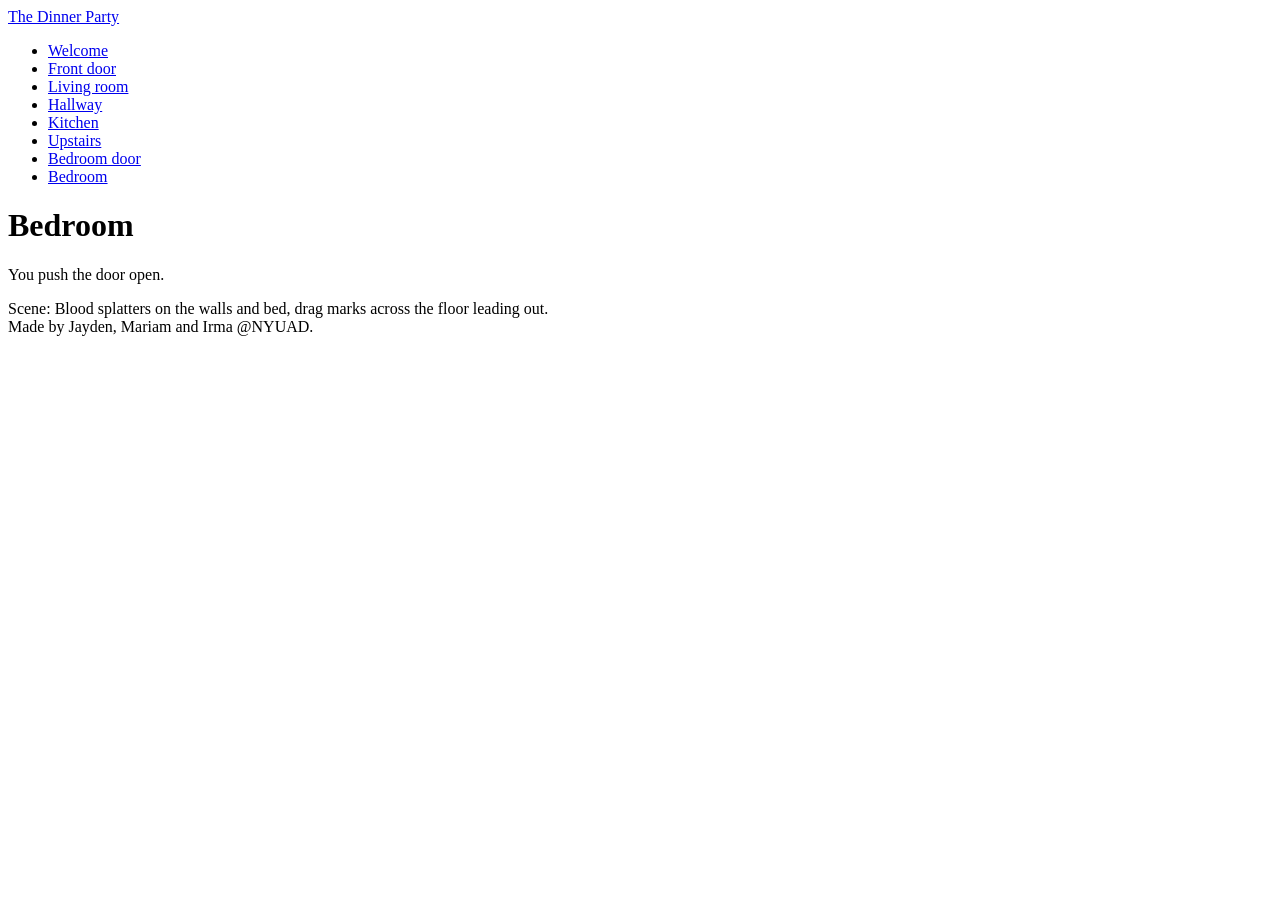
==== bedroom.html @ 189ac8a8 "Added placeholder content for last scene bedroom where the final act plays." ====
<!DOCTYPE html>
<html lang="en">
<head>

  <meta charset="UTF-8">
  <meta name="viewport" content="width=device-width, initial-scale=1">
  <title>Bedroom of The Dinner Party</title>

  <link rel="preconnect" href="https://fonts.googleapis.com">
  <link href="https://fonts.googleapis.com/css2?family=Fraunces:wght@600&family=Karla:wght@400;700&display=swap" rel="stylesheet">
  <link rel="stylesheet" href="style.css">

</head>

<body class="bedroom">

  <header class="menu">

    <a class="thename" href="index.html">The Dinner Party</a>

    <nav><ul>
      <li><a href="index.html">Welcome</a></li>
      <li><a href="front-door.html">Front door</a></li>
      <li><a href="living-room.html">Living room</a></li>
      <li><a href="hallway.html">Hallway</a></li>
      <li><a href="kitchen.html">Kitchen</a></li>
      <li><a href="upstairs.html">Upstairs</a></li>
      <li><a href="bedroom-door.html">Bedroom door</a></li>
      <li><a href="bedroom.html">Bedroom</a></li>
    </ul></nav>
    
  </header>


  <!-- sound notes: Low drone, one faint distant sound. -->
  <!-- visual notes: Blood splatters on the walls and bed, drag marks across the floor leading out. -->

  <main>
    <h1>Bedroom</h1>

    <p>You push the door open.</p>
    <div class="scene">Scene: Blood splatters on the walls and bed, drag marks across the floor leading out.</div>

    <!-- audio placeholder for room audio and buttons to play and then instructions to start over as this is the last scene for now -->

  </main>
  <footer>Made by Jayden, Mariam and Irma @NYUAD.</footer>

  <script src="script.js"></script>

</body>
</html>
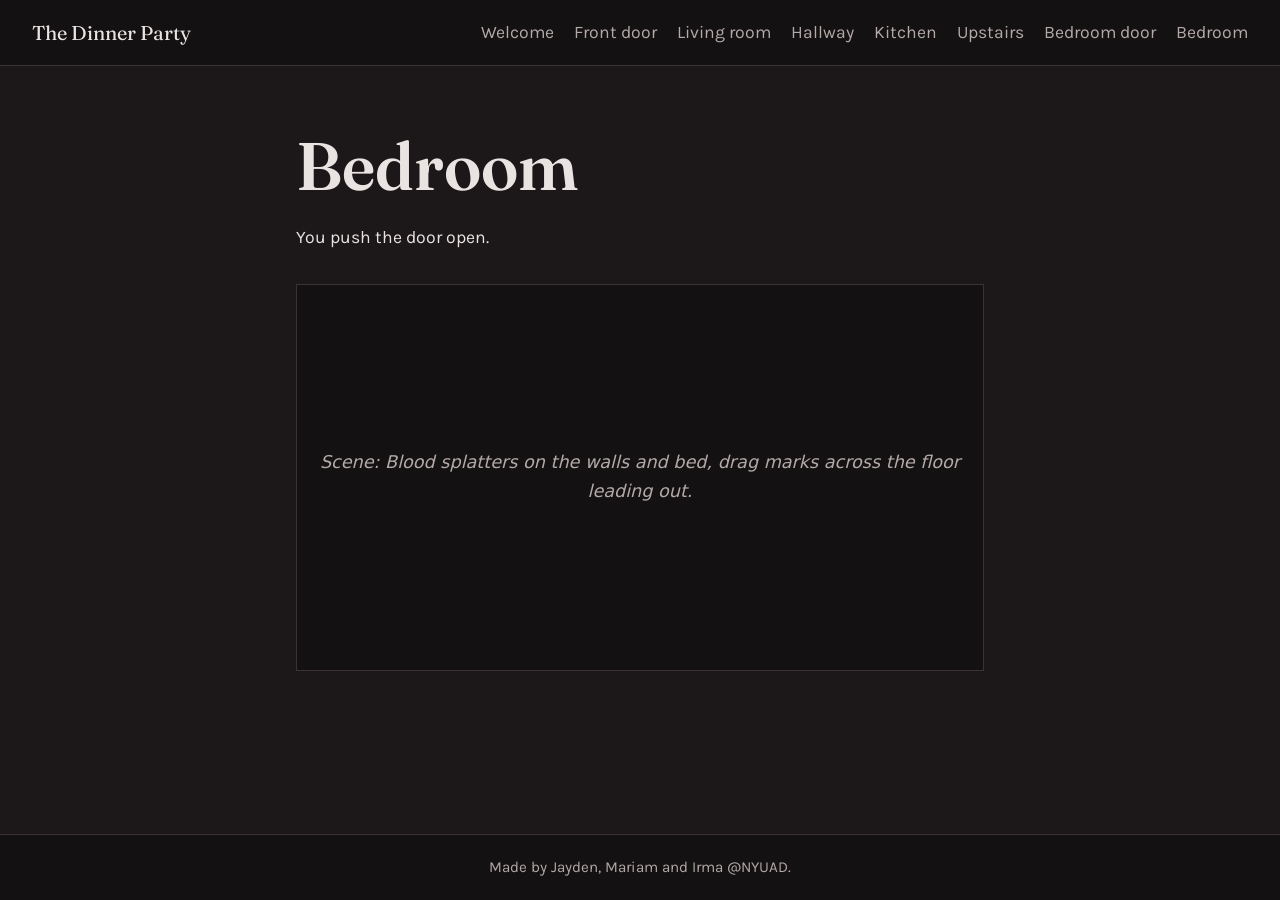
==== commit 8b8edf64: "Added first styling of the website, assets folder created and fixed typo for linking css files" ====
--- a/bedroom.html
+++ b/bedroom.html
@@ -8,7 +8,7 @@
 
   <link rel="preconnect" href="https://fonts.googleapis.com">
   <link href="https://fonts.googleapis.com/css2?family=Fraunces:wght@600&family=Karla:wght@400;700&display=swap" rel="stylesheet">
-  <link rel="stylesheet" href="style.css">
+  <link rel="stylesheet" href="styles.css">
 
 </head>
 
--- a/styles.css
+++ b/styles.css
@@ -0,0 +1,187 @@
+/* 
+   THE DINNER PARTY
+   One style for every page. Each room's look comes from its scene image.
+*/
+
+*{
+  box-sizing: border-box;
+  margin: 0;
+
+  padding: 0;
+}
+
+body{
+  display: flex;
+
+  flex-direction: column;
+  min-height: 100vh;
+  background: #1c1819;
+  color: #e9e4e2;
+  font-family: "Karla", system-ui, sans-serif;
+
+  font-size: 1.1rem;
+  line-height: 1.65;
+}
+
+a{
+  color: inherit;
+}
+
+:focus-visible{
+  outline: 2px solid #e9e4e2;
+  outline-offset: 3px;
+}
+
+h1{
+  margin-bottom: 1.25rem;
+  font-family: "Fraunces", Georgia, serif;
+  font-size: clamp(2.4rem, 8vw, 4.2rem);
+  font-weight: 600;
+  line-height: 1.08;
+}
+
+p{
+  margin-bottom: 1.1rem;
+}
+
+
+/* menu nav bar */
+
+.menu{
+  display: flex;
+  flex-wrap: wrap;
+
+  align-items: center;
+  justify-content: space-between;
+  gap: 0.5rem 2rem;
+
+  padding: 1rem 2rem;
+  background: #141112;
+  border-bottom: 1px solid #3a3234;
+}
+
+
+.thename{
+  font-family: "Fraunces", Georgia, serif;
+  font-size: 1.25rem;
+
+  text-decoration: none;
+}
+
+.menu ul{
+  display: flex;
+  flex-wrap: wrap;
+  gap: 0.25rem 1.25rem;
+  list-style: none;
+}
+
+.menu ul a{
+  padding: 0.2rem 0;
+  color: #b3aaa8;
+  text-decoration: none;
+
+  border-bottom: 2px solid transparent;
+}
+
+.menu ul a:hover{
+  color: #e9e4e2;
+}
+
+/* the page you are currently on */
+
+.menu ul a.active{
+
+  color: #e9e4e2;
+  border-bottom-color: #8f2d38;
+}
+
+/* main content */
+main{
+  flex: 1;
+  width: 100%;
+  max-width: 46rem;
+
+  margin: 0 auto;
+  padding: 4rem 1.5rem;
+}
+
+
+/* welcome page and animation for the text */
+.welcome{
+  padding-top: 6rem;
+  text-align: center;
+}
+
+.welcome .lead{
+  max-width: 30rem;
+  margin: 0 auto 2.5rem;
+
+  color: #b3aaa8;
+}
+
+.welcome h1{
+  animation: settle 1.4s ease-out both;
+}
+
+@keyframes settle {
+  from {
+    opacity: 0;
+    transform: scale(1.06);
+  }
+  to {
+    opacity: 1;
+    transform: none;
+  }
+}
+
+
+/* buttons */
+.button{
+  display: inline-block;
+  padding: 0.75rem 1.6rem;
+  font: inherit;
+  color: #f3ebe8;
+
+  text-decoration: none;
+  background: #8f2d38;
+
+  border: 1px solid #8f2d38;
+  border-radius: 999px;
+  cursor: pointer;
+
+}
+
+
+
+
+/* room pages*/
+.scene{
+  display: grid;
+  place-items: center;
+  aspect-ratio: 16 / 9;
+  margin: 2rem 0;
+  padding: 1rem;
+  color: #b3aaa8;
+  font-style: italic;
+  text-align: center;
+  background: #141112;
+  border: 1px solid #3a3234;
+}
+
+/* when you add a scene image, it fills the box */
+.scene img {
+  width: 100%;
+  height: 100%;
+  object-fit: cover;
+}
+
+/* footer */
+
+footer {
+  padding: 1.25rem 2rem;
+  color: #b3aaa8;
+  font-size: 0.95rem;
+  text-align: center;
+  background: #141112;
+  border-top: 1px solid #3a3234;
+}
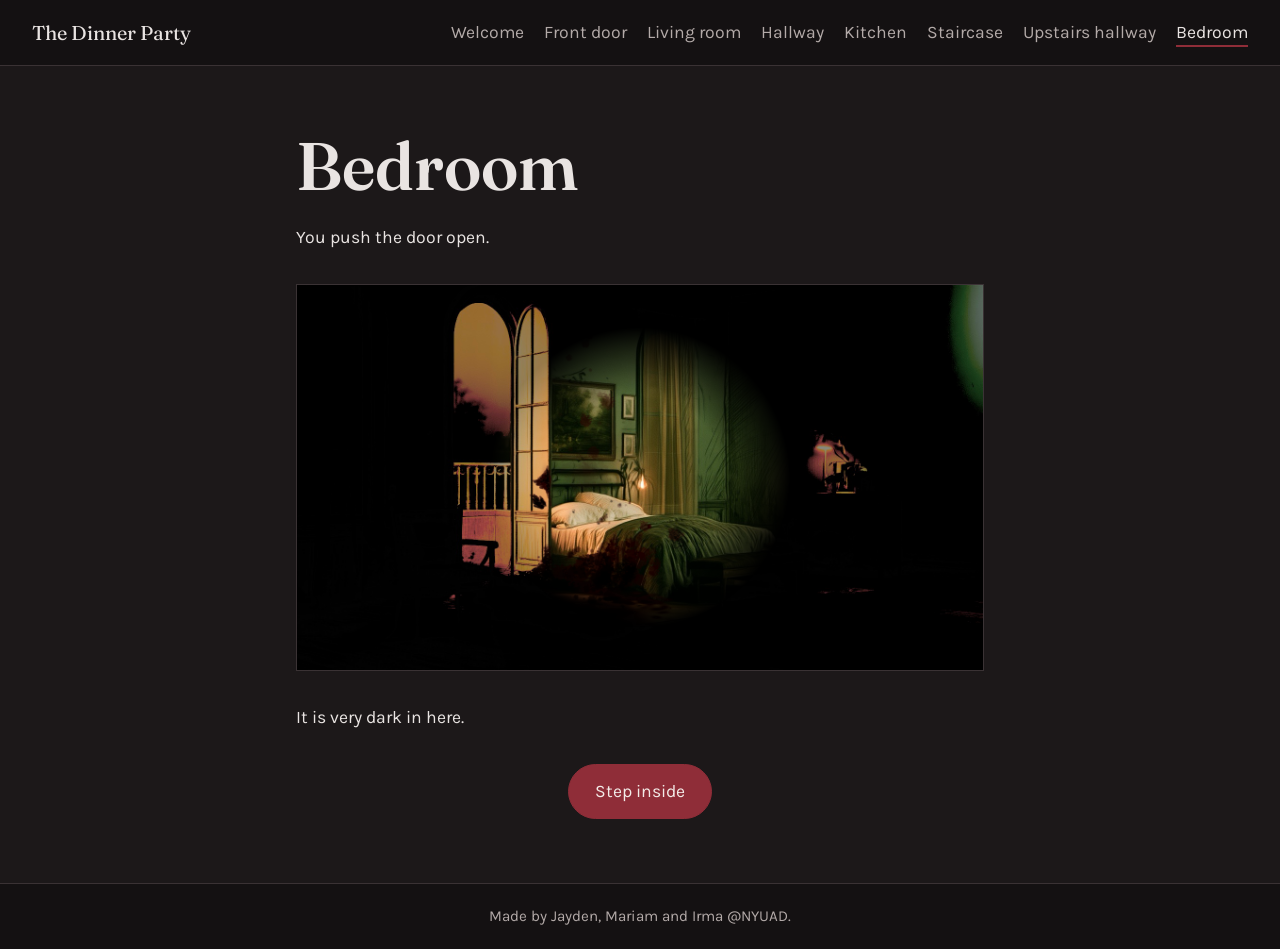
==== commit fd1b76ea: "Build the bedroom scene Replace the scene placeholder with a flashlight scene: the dark room with th" ====
--- a/bedroom.html
+++ b/bedroom.html
@@ -1,15 +1,13 @@
 <!DOCTYPE html>
 <html lang="en">
+
 <head>
-
   <meta charset="UTF-8">
   <meta name="viewport" content="width=device-width, initial-scale=1">
   <title>Bedroom of The Dinner Party</title>
-
   <link rel="preconnect" href="https://fonts.googleapis.com">
   <link href="https://fonts.googleapis.com/css2?family=Fraunces:wght@600&family=Karla:wght@400;700&display=swap" rel="stylesheet">
   <link rel="stylesheet" href="styles.css">
-
 </head>
 
 <body class="bedroom">
@@ -24,29 +22,41 @@
       <li><a href="living-room.html">Living room</a></li>
       <li><a href="hallway.html">Hallway</a></li>
       <li><a href="kitchen.html">Kitchen</a></li>
-      <li><a href="upstairs.html">Upstairs</a></li>
-      <li><a href="bedroom-door.html">Bedroom door</a></li>
-      <li><a href="bedroom.html">Bedroom</a></li>
+      <li><a href="staircase.html">Staircase</a></li>
+      <li><a href="upstairs-hall.html">Upstairs hallway</a></li>
+      <li><a href="bedroom.html" class="active">Bedroom</a></li>
     </ul></nav>
-    
+
   </header>
-
-
-  <!-- sound notes: Low drone, one faint distant sound. -->
-  <!-- visual notes: Blood splatters on the walls and bed, drag marks across the floor leading out. -->
 
   <main>
     <h1>Bedroom</h1>
 
     <p>You push the door open.</p>
-    <div class="scene">Scene: Blood splatters on the walls and bed, drag marks across the floor leading out.</div>
 
-    <!-- audio placeholder for room audio and buttons to play and then instructions to start over as this is the last scene for now -->
+    <!-- scene: the dark room. the lit room (blood splatters and drag marks) only shows inside the flashlight circle -->
+    <div class="scene flashlight">
+      <img id="photo-dark" src="assets/11.jpg" alt="A dark bedroom with a window">
+      <img class="bright" id="photo-lit" src="assets/12.PNG" alt="A bedroom with blood splattered on the walls and bed, and marks dragged across the floor">
+    </div>
+
+    <p id="room-message">It is very dark in here.</p>
+
+    <!-- sounds: the door opens, then a low drone underneath the room -->
+    <audio id="door-sound" src="audio/door-opening.mp3"></audio>
+    <audio id="drone-sound" src="audio/low-droning.mp3" loop></audio>
+
+    <div class="controls">
+      <button id="enter-button" class="button" type="button">Step inside</button>
+      <a id="restart-button" class="button" href="index.html" hidden>Start over</a>
+    </div>
 
   </main>
   <footer>Made by Jayden, Mariam and Irma @NYUAD.</footer>
 
-  <script src="script.js"></script>
+  <script src="flashlight.js"></script>
+  <script src="bedroom.js"></script>
 
 </body>
-</html>+
+</html>
--- a/styles.css
+++ b/styles.css
@@ -150,8 +150,34 @@
   cursor: pointer;
 
 }
-
-
+/* button hover: the border turns light and the red gets a bit brighter */
+.button:hover{
+
+  background: #a8394a;
+  border-color: #e9e4e2;
+}
+
+/* buttons under the image, but centered */
+.controls{
+  display: flex;
+  flex-wrap: wrap;
+  justify-content: center;
+  align-items: center;
+  gap: 1rem;
+  margin-top: 2rem;
+
+}
+
+/* hidden buttons stay hidden */
+.button[hidden]{
+  display: none;
+}
+
+
+/* the line of text under the image, centered */
+#door-message{
+  text-align: center;
+}
 
 
 /* room pages*/
@@ -185,3 +211,70 @@
   background: #141112;
   border-top: 1px solid #3a3234;
 }
+
+/* black screen while the door is opening */
+.blackout{
+
+  width: 100%;
+  height: 100%;
+  background: #000;
+}
+
+
+
+/* add background image on welcome page */
+body.welcome-page{
+  background-image: linear-gradient(rgba(20, 17, 18, 0.6), rgba(20, 17, 18, 0.6)), url("assets/index-back.png");
+  background-size: cover;
+  background-position: center;
+  background-attachment: fixed;
+}
+
+
+/* flashlight scenes (upstairs hallway + bedroom)
+   the dark picture is the base. the bright picture sits on top of it, but a
+   mask hides everything except a circle around --x / --y, which
+   flashlight.js moves to follow the mouse or finger */
+.flashlight{
+  position: relative;
+  overflow: hidden;
+  cursor: none;
+  touch-action: none;
+  --x: 50%;
+  --y: 50%;
+  --size: 150px;
+}
+
+.flashlight img{
+  position: absolute;
+  inset: 0;
+}
+
+.flashlight img.bright{
+  -webkit-mask-image: radial-gradient(circle var(--size) at var(--x) var(--y), #000 0%, #000 55%, transparent 100%);
+  mask-image: radial-gradient(circle var(--size) at var(--x) var(--y), #000 0%, #000 55%, transparent 100%);
+}
+
+/* the hallway's dark picture isn't dark enough on its own, so it gets dimmed */
+.flashlight.dim-base img:not(.bright){
+  filter: brightness(0.2);
+}
+
+@media (max-width: 600px){
+  .flashlight{
+    --size: 100px;
+  }
+}
+
+
+/* staircase: the two pictures sit on top of each other so the flicker
+   swaps them without the box changing size */
+.flicker-scene{
+  position: relative;
+  overflow: hidden;
+}
+
+.flicker-scene img{
+  position: absolute;
+  inset: 0;
+}
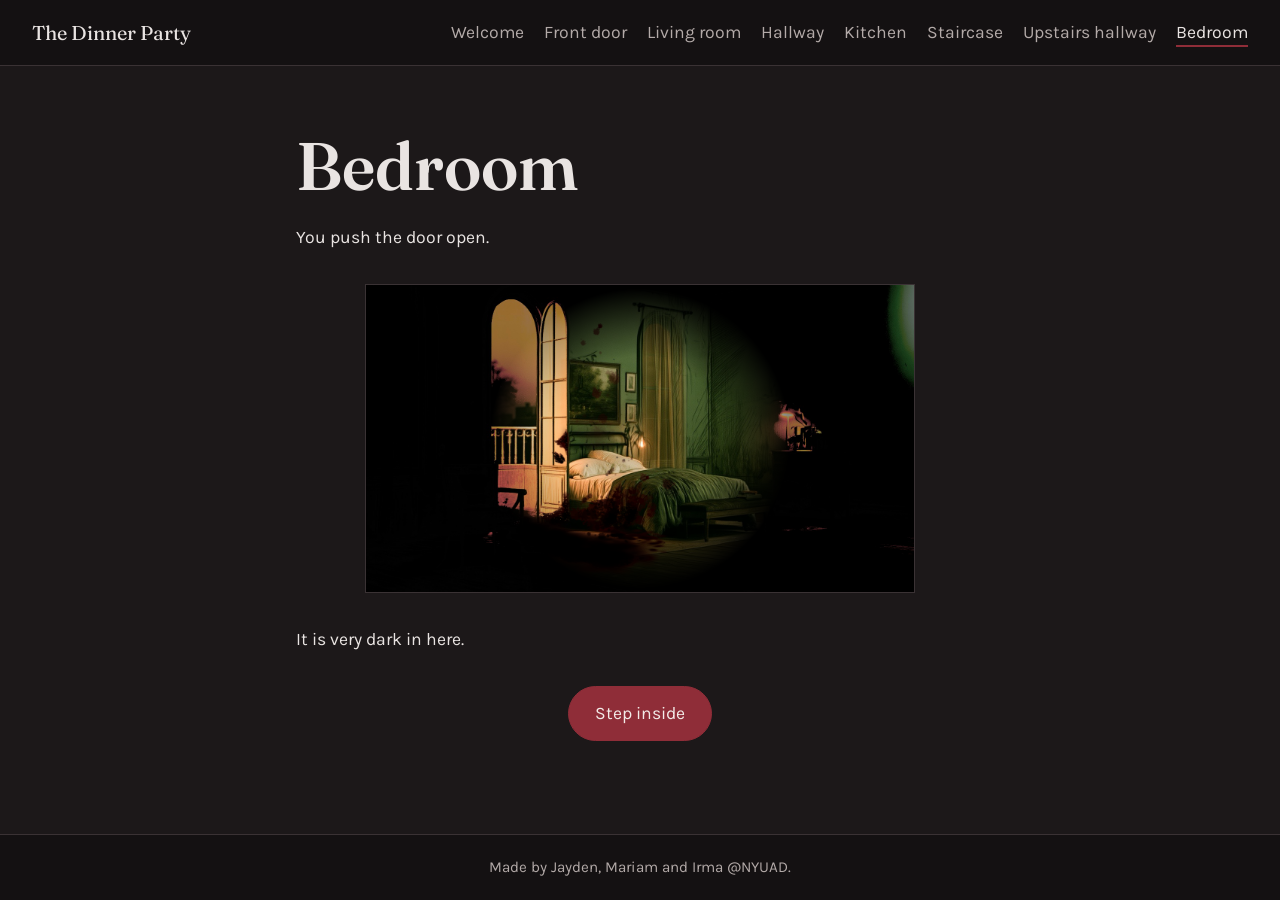
==== commit de44af98: "reformatted code to have cleaner more consistent spacing and structure" ====
--- a/bedroom.html
+++ b/bedroom.html
@@ -6,7 +6,8 @@
   <meta name="viewport" content="width=device-width, initial-scale=1">
   <title>Bedroom of The Dinner Party</title>
   <link rel="preconnect" href="https://fonts.googleapis.com">
-  <link href="https://fonts.googleapis.com/css2?family=Fraunces:wght@600&family=Karla:wght@400;700&display=swap" rel="stylesheet">
+  <link href="https://fonts.googleapis.com/css2?family=Fraunces:wght@600&family=Karla:wght@400;700&display=swap"
+    rel="stylesheet">
   <link rel="stylesheet" href="styles.css">
 </head>
 
@@ -16,16 +17,18 @@
 
     <a class="thename" href="index.html">The Dinner Party</a>
 
-    <nav><ul>
-      <li><a href="index.html">Welcome</a></li>
-      <li><a href="front-door.html">Front door</a></li>
-      <li><a href="living-room.html">Living room</a></li>
-      <li><a href="hallway.html">Hallway</a></li>
-      <li><a href="kitchen.html">Kitchen</a></li>
-      <li><a href="staircase.html">Staircase</a></li>
-      <li><a href="upstairs-hall.html">Upstairs hallway</a></li>
-      <li><a href="bedroom.html" class="active">Bedroom</a></li>
-    </ul></nav>
+    <nav>
+      <ul>
+        <li><a href="index.html">Welcome</a></li>
+        <li><a href="front-door.html">Front door</a></li>
+        <li><a href="living-room.html">Living room</a></li>
+        <li><a href="hallway.html">Hallway</a></li>
+        <li><a href="kitchen.html">Kitchen</a></li>
+        <li><a href="staircase.html">Staircase</a></li>
+        <li><a href="upstairs-hall.html">Upstairs hallway</a></li>
+        <li><a href="bedroom.html" class="active">Bedroom</a></li>
+      </ul>
+    </nav>
 
   </header>
 
@@ -37,7 +40,8 @@
     <!-- scene: the dark room. the lit room (blood splatters and drag marks) only shows inside the flashlight circle -->
     <div class="scene flashlight">
       <img id="photo-dark" src="assets/11.jpg" alt="A dark bedroom with a window">
-      <img class="bright" id="photo-lit" src="assets/12.PNG" alt="A bedroom with blood splattered on the walls and bed, and marks dragged across the floor">
+      <img class="bright" id="photo-lit" src="assets/12.PNG"
+        alt="A bedroom with blood splattered on the walls and bed, and marks dragged across the floor">
     </div>
 
     <p id="room-message">It is very dark in here.</p>
@@ -59,4 +63,4 @@
 
 </body>
 
-</html>
+</html>
--- a/styles.css
+++ b/styles.css
@@ -3,16 +3,16 @@
    One style for every page. Each room's look comes from its scene image.
 */
 
-*{
+/* Read about universal selector here: https://developer.mozilla.org/en-US/docs/Web/CSS/Reference/Selectors/Universal_selectors */
+* {
   box-sizing: border-box;
   margin: 0;
 
   padding: 0;
 }
 
-body{
+body {
   display: flex;
-
   flex-direction: column;
   min-height: 100vh;
   background: #1c1819;
@@ -23,16 +23,16 @@
   line-height: 1.65;
 }
 
-a{
+a {
   color: inherit;
 }
 
-:focus-visible{
+:focus-visible {
   outline: 2px solid #e9e4e2;
   outline-offset: 3px;
 }
 
-h1{
+h1 {
   margin-bottom: 1.25rem;
   font-family: "Fraunces", Georgia, serif;
   font-size: clamp(2.4rem, 8vw, 4.2rem);
@@ -40,14 +40,14 @@
   line-height: 1.08;
 }
 
-p{
+p {
   margin-bottom: 1.1rem;
 }
 
 
 /* menu nav bar */
 
-.menu{
+.menu {
   display: flex;
   flex-wrap: wrap;
 
@@ -61,21 +61,21 @@
 }
 
 
-.thename{
+.thename {
   font-family: "Fraunces", Georgia, serif;
   font-size: 1.25rem;
 
   text-decoration: none;
 }
 
-.menu ul{
+.menu ul {
   display: flex;
   flex-wrap: wrap;
   gap: 0.25rem 1.25rem;
   list-style: none;
 }
 
-.menu ul a{
+.menu ul a {
   padding: 0.2rem 0;
   color: #b3aaa8;
   text-decoration: none;
@@ -83,20 +83,20 @@
   border-bottom: 2px solid transparent;
 }
 
-.menu ul a:hover{
+.menu ul a:hover {
   color: #e9e4e2;
 }
 
 /* the page you are currently on */
 
-.menu ul a.active{
+.menu ul a.active {
 
   color: #e9e4e2;
   border-bottom-color: #8f2d38;
 }
 
 /* main content */
-main{
+main {
   flex: 1;
   width: 100%;
   max-width: 46rem;
@@ -107,19 +107,19 @@
 
 
 /* welcome page and animation for the text */
-.welcome{
+.welcome {
   padding-top: 6rem;
   text-align: center;
 }
 
-.welcome .lead{
+.welcome .lead {
   max-width: 30rem;
   margin: 0 auto 2.5rem;
 
   color: #b3aaa8;
 }
 
-.welcome h1{
+.welcome h1 {
   animation: settle 1.4s ease-out both;
 }
 
@@ -128,6 +128,7 @@
     opacity: 0;
     transform: scale(1.06);
   }
+
   to {
     opacity: 1;
     transform: none;
@@ -136,7 +137,7 @@
 
 
 /* buttons */
-.button{
+.button {
   display: inline-block;
   padding: 0.75rem 1.6rem;
   font: inherit;
@@ -150,15 +151,16 @@
   cursor: pointer;
 
 }
+
 /* button hover: the border turns light and the red gets a bit brighter */
-.button:hover{
+.button:hover {
 
   background: #a8394a;
   border-color: #e9e4e2;
 }
 
 /* buttons under the image, but centered */
-.controls{
+.controls {
   display: flex;
   flex-wrap: wrap;
   justify-content: center;
@@ -169,24 +171,28 @@
 }
 
 /* hidden buttons stay hidden */
-.button[hidden]{
+/* Learned about attribute selectors here: https://developer.mozilla.org/en-US/docs/Web/CSS/Reference/Selectors/Attribute_selectors */
+.button[hidden] {
   display: none;
 }
 
 
 /* the line of text under the image, centered */
-#door-message{
+#door-message {
   text-align: center;
 }
 
 
-/* room pages*/
-.scene{
+/* room pages styling */
+.scene {
   display: grid;
   place-items: center;
   aspect-ratio: 16 / 9;
-  margin: 2rem 0;
-  padding: 1rem;
+  width: 80%;
+  max-width: 75rem;
+  position: relative;
+  margin: 2rem auto;
+  padding: 0;
   color: #b3aaa8;
   font-style: italic;
   text-align: center;
@@ -213,7 +219,7 @@
 }
 
 /* black screen while the door is opening */
-.blackout{
+.blackout {
 
   width: 100%;
   height: 100%;
@@ -223,7 +229,7 @@
 
 
 /* add background image on welcome page */
-body.welcome-page{
+body.welcome-page {
   background-image: linear-gradient(rgba(20, 17, 18, 0.6), rgba(20, 17, 18, 0.6)), url("assets/index-back.png");
   background-size: cover;
   background-position: center;
@@ -235,7 +241,7 @@
    the dark picture is the base. the bright picture sits on top of it, but a
    mask hides everything except a circle around --x / --y, which
    flashlight.js moves to follow the mouse or finger */
-.flashlight{
+.flashlight {
   position: relative;
   overflow: hidden;
   cursor: none;
@@ -245,23 +251,23 @@
   --size: 150px;
 }
 
-.flashlight img{
+.flashlight img {
   position: absolute;
   inset: 0;
 }
 
-.flashlight img.bright{
+.flashlight img.bright {
   -webkit-mask-image: radial-gradient(circle var(--size) at var(--x) var(--y), #000 0%, #000 55%, transparent 100%);
   mask-image: radial-gradient(circle var(--size) at var(--x) var(--y), #000 0%, #000 55%, transparent 100%);
 }
 
 /* the hallway's dark picture isn't dark enough on its own, so it gets dimmed */
-.flashlight.dim-base img:not(.bright){
+.flashlight.dim-base img:not(.bright) {
   filter: brightness(0.2);
 }
 
-@media (max-width: 600px){
-  .flashlight{
+@media (max-width: 600px) {
+  .flashlight {
     --size: 100px;
   }
 }
@@ -269,12 +275,152 @@
 
 /* staircase: the two pictures sit on top of each other so the flicker
    swaps them without the box changing size */
-.flicker-scene{
+.flicker-scene {
   position: relative;
   overflow: hidden;
 }
 
-.flicker-scene img{
+.flicker-scene img {
   position: absolute;
   inset: 0;
 }
+
+/* background music button, bottom right corner */
+.sound-toggle {
+  position: fixed;
+  right: 1.25rem;
+  bottom: 1.25rem;
+  display: grid;
+  place-items: center;
+  width: 2.5rem;
+  height: 2.5rem;
+  padding: 0;
+  background: #8f2d38;
+  border: 1px solid #8f2d38;
+  border-radius: 50%;
+  cursor: pointer;
+}
+
+
+
+.sound-toggle:hover {
+  background: #a8394a;
+  border-color: #e9e4e2;
+}
+
+.sound-toggle img {
+  width: 1.5rem;
+  height: 1.5rem;
+}
+
+
+/* show the "off" icon by default, the "on" icon while music is playing */
+.sound-toggle .icon-on {
+  display: none;
+}
+
+.sound-toggle.playing .icon-on {
+  display: block;
+}
+
+
+.sound-toggle.playing .icon-off {
+  display: none;
+}
+
+
+/* hallway: the video fills the scene box the same way the pictures do */
+.scene video {
+  width: 100%;
+  height: 100%;
+  object-fit: cover;
+}
+
+
+
+/* hallway flicker: the hallway is dimmer than the other rooms and one light keeps
+   flickering. the brightness dips for a split second at uneven moments so it
+   doesn't feel like a steady rhythm */
+.hallway-flicker video {
+  animation: hallway-flicker 5s infinite;
+}
+
+@keyframes hallway-flicker {
+
+  0%,
+  100% {
+    filter: brightness(0.75);
+  }
+
+  30% {
+    filter: brightness(0.75);
+  }
+
+  31% {
+    filter: brightness(0.35);
+  }
+
+  32% {
+    filter: brightness(0.75);
+  }
+
+  34% {
+    filter: brightness(0.4);
+  }
+
+  35% {
+    filter: brightness(0.75);
+  }
+
+  72% {
+    filter: brightness(0.75);
+  }
+
+  73% {
+    filter: brightness(0.3);
+  }
+
+  76% {
+    filter: brightness(0.3);
+  }
+
+  77% {
+    filter: brightness(0.75);
+  }
+}
+
+/* people who set their device to avoid flashing get a steady dim hallway instead */
+@media (prefers-reduced-motion: reduce) {
+  .hallway-flicker video {
+    animation: none;
+    filter: brightness(0.75);
+  }
+}
+
+
+
+/* kitchen walk: when you walk across the kitchen, the picture slowly zooms in
+   toward the stairs on the left, like you are walking over to them */
+.kitchen-scene {
+  overflow: hidden;
+}
+
+.kitchen-scene img {
+  transform-origin: 12% 60%;
+  transition: transform 5s ease-in-out;
+}
+
+.kitchen-scene img.walking {
+  transform: scale(1.25);
+}
+
+/* people who set their device to avoid motion don't get the zoom */
+@media (prefers-reduced-motion: reduce) {
+  .kitchen-scene img {
+    transition: none;
+  }
+
+  .kitchen-scene img.walking {
+    transform: none;
+  }
+}
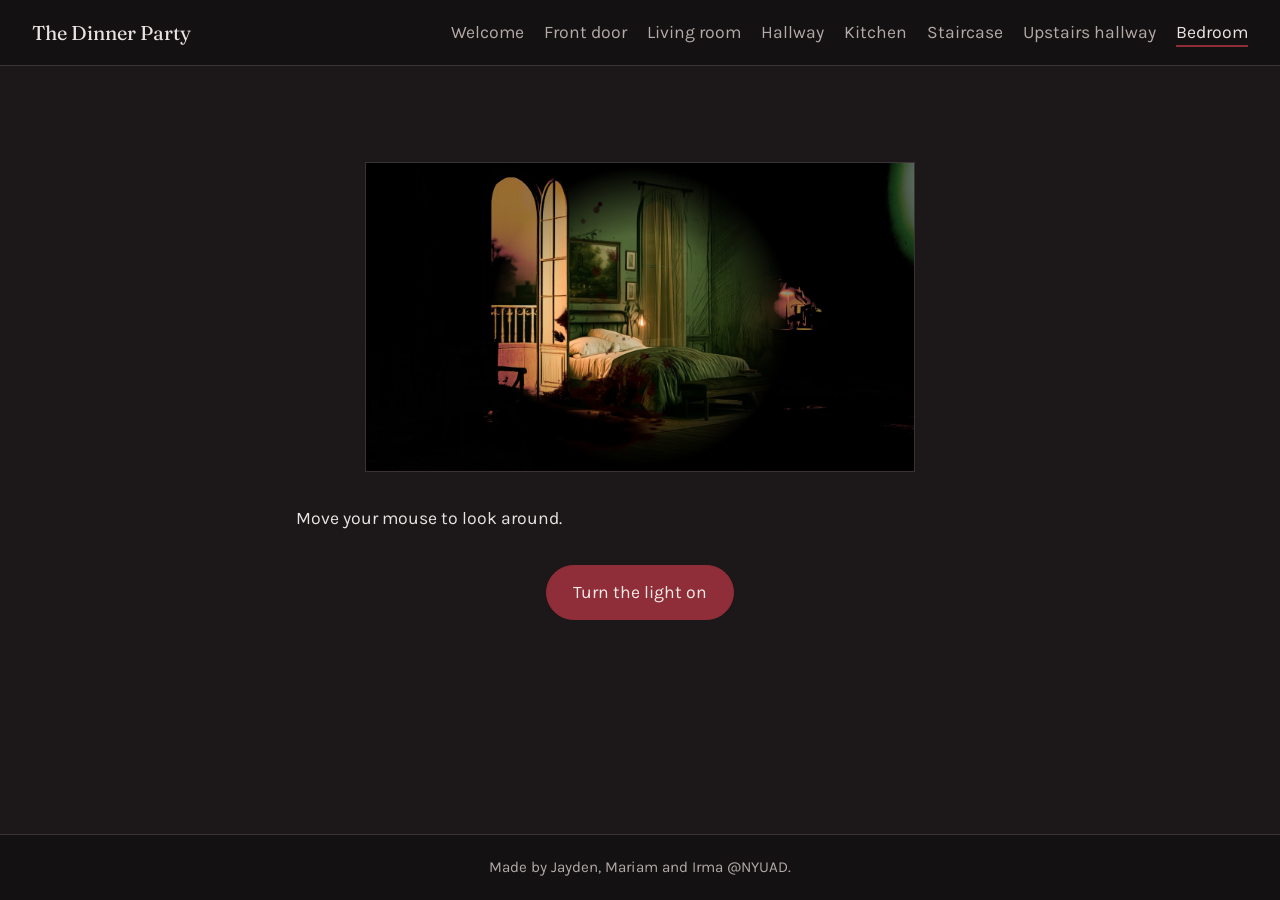
==== commit 99902fd9: "Refactor HTML structure and update elements Bedroom: add music, switch and gasp audio, "Turn the lig" ====
--- a/bedroom.html
+++ b/bedroom.html
@@ -6,8 +6,7 @@
   <meta name="viewport" content="width=device-width, initial-scale=1">
   <title>Bedroom of The Dinner Party</title>
   <link rel="preconnect" href="https://fonts.googleapis.com">
-  <link href="https://fonts.googleapis.com/css2?family=Fraunces:wght@600&family=Karla:wght@400;700&display=swap"
-    rel="stylesheet">
+  <link href="https://fonts.googleapis.com/css2?family=Fraunces:wght@600&family=Karla:wght@400;700&display=swap" rel="stylesheet">
   <link rel="stylesheet" href="styles.css">
 </head>
 
@@ -17,41 +16,36 @@
 
     <a class="thename" href="index.html">The Dinner Party</a>
 
-    <nav>
-      <ul>
-        <li><a href="index.html">Welcome</a></li>
-        <li><a href="front-door.html">Front door</a></li>
-        <li><a href="living-room.html">Living room</a></li>
-        <li><a href="hallway.html">Hallway</a></li>
-        <li><a href="kitchen.html">Kitchen</a></li>
-        <li><a href="staircase.html">Staircase</a></li>
-        <li><a href="upstairs-hall.html">Upstairs hallway</a></li>
-        <li><a href="bedroom.html" class="active">Bedroom</a></li>
-      </ul>
-    </nav>
+    <nav><ul>
+      <li><a href="index.html">Welcome</a></li>
+      <li><a href="front-door.html">Front door</a></li>
+      <li><a href="living-room.html">Living room</a></li>
+      <li><a href="hallway.html">Hallway</a></li>
+      <li><a href="kitchen.html">Kitchen</a></li>
+      <li><a href="staircase.html">Staircase</a></li>
+      <li><a href="upstairs-hall.html">Upstairs hallway</a></li>
+      <li><a href="bedroom.html" class="active">Bedroom</a></li>
+    </ul></nav>
 
   </header>
 
   <main>
-    <h1>Bedroom</h1>
-
-    <p>You push the door open.</p>
-
-    <!-- scene: the dark room. the lit room (blood splatters and drag marks) only shows inside the flashlight circle -->
+    <!-- scene: the dark room. the lit room (blood splatters and drag marks) only shows inside the flashlight circle,
+         until you turn the light on -->
     <div class="scene flashlight">
       <img id="photo-dark" src="assets/11.jpg" alt="A dark bedroom with a window">
-      <img class="bright" id="photo-lit" src="assets/12.PNG"
-        alt="A bedroom with blood splattered on the walls and bed, and marks dragged across the floor">
+      <img class="bright" id="photo-lit" src="assets/12.PNG" alt="A bedroom with blood splattered on the walls and bed, and marks dragged across the floor">
     </div>
 
-    <p id="room-message">It is very dark in here.</p>
+    <p id="room-message">Move your mouse to look around.</p>
 
-    <!-- sounds: the door opens, then a low drone underneath the room -->
-    <audio id="door-sound" src="audio/door-opening.mp3"></audio>
-    <audio id="drone-sound" src="audio/low-droning.mp3" loop></audio>
+    <!-- sounds: the room's music plays the whole time you look around, and the light switch clicks and the gasp plays when you turn the light on -->
+    <audio id="bedroom-sound" src="audio/bedroom.m4a" loop></audio>
+    <audio id="switch-sound" src="audio/switch.m4a"></audio>
+    <audio id="gasp-sound" src="audio/gasp.m4a"></audio>
 
     <div class="controls">
-      <button id="enter-button" class="button" type="button">Step inside</button>
+      <button id="light-button" class="button" type="button">Turn the light on</button>
       <a id="restart-button" class="button" href="index.html" hidden>Start over</a>
     </div>
 
@@ -63,4 +57,4 @@
 
 </body>
 
-</html>+</html>
--- a/styles.css
+++ b/styles.css
@@ -1,9 +1,9 @@
-/* 
-   THE DINNER PARTY
-   One style for every page. Each room's look comes from its scene image.
-*/
-
+/* THE DINNER PARTY */
+
+/* Learned about attribute selectors here: https://developer.mozilla.org/en-US/docs/Web/CSS/Reference/Selectors/Attribute_selectors */
 /* Read about universal selector here: https://developer.mozilla.org/en-US/docs/Web/CSS/Reference/Selectors/Universal_selectors */
+
+
 * {
   box-sizing: border-box;
   margin: 0;
@@ -46,7 +46,6 @@
 
 
 /* menu nav bar */
-
 .menu {
   display: flex;
   flex-wrap: wrap;
@@ -87,8 +86,7 @@
   color: #e9e4e2;
 }
 
-/* the page you are currently on */
-
+/* the page you are currently visiting */
 .menu ul a.active {
 
   color: #e9e4e2;
@@ -106,7 +104,7 @@
 }
 
 
-/* welcome page and animation for the text */
+/* welcome page and text animation */
 .welcome {
   padding-top: 6rem;
   text-align: center;
@@ -152,14 +150,14 @@
 
 }
 
-/* button hover: the border turns light and the red gets a bit brighter */
+/* button hover */
 .button:hover {
 
   background: #a8394a;
   border-color: #e9e4e2;
 }
 
-/* buttons under the image, but centered */
+/* buttons under the image */
 .controls {
   display: flex;
   flex-wrap: wrap;
@@ -170,20 +168,19 @@
 
 }
 
-/* hidden buttons stay hidden */
-/* Learned about attribute selectors here: https://developer.mozilla.org/en-US/docs/Web/CSS/Reference/Selectors/Attribute_selectors */
+/* hidden buttons */
 .button[hidden] {
   display: none;
 }
 
 
-/* the line of text under the image, centered */
+/* text under image */
 #door-message {
   text-align: center;
 }
 
 
-/* room pages styling */
+/* room pages */
 .scene {
   display: grid;
   place-items: center;
@@ -200,7 +197,7 @@
   border: 1px solid #3a3234;
 }
 
-/* when you add a scene image, it fills the box */
+/* scene img */
 .scene img {
   width: 100%;
   height: 100%;
@@ -208,7 +205,6 @@
 }
 
 /* footer */
-
 footer {
   padding: 1.25rem 2rem;
   color: #b3aaa8;
@@ -218,7 +214,7 @@
   border-top: 1px solid #3a3234;
 }
 
-/* black screen while the door is opening */
+/* black screen transition */
 .blackout {
 
   width: 100%;
@@ -228,7 +224,7 @@
 
 
 
-/* add background image on welcome page */
+/* background image on welcome page */
 body.welcome-page {
   background-image: linear-gradient(rgba(20, 17, 18, 0.6), rgba(20, 17, 18, 0.6)), url("assets/index-back.png");
   background-size: cover;
@@ -285,7 +281,7 @@
   inset: 0;
 }
 
-/* background music button, bottom right corner */
+/* eerie background music on welcome page toggle */
 .sound-toggle {
   position: fixed;
   right: 1.25rem;
@@ -314,7 +310,7 @@
 }
 
 
-/* show the "off" icon by default, the "on" icon while music is playing */
+/* off icon is shown by default then on when eerie music is played */
 .sound-toggle .icon-on {
   display: none;
 }
